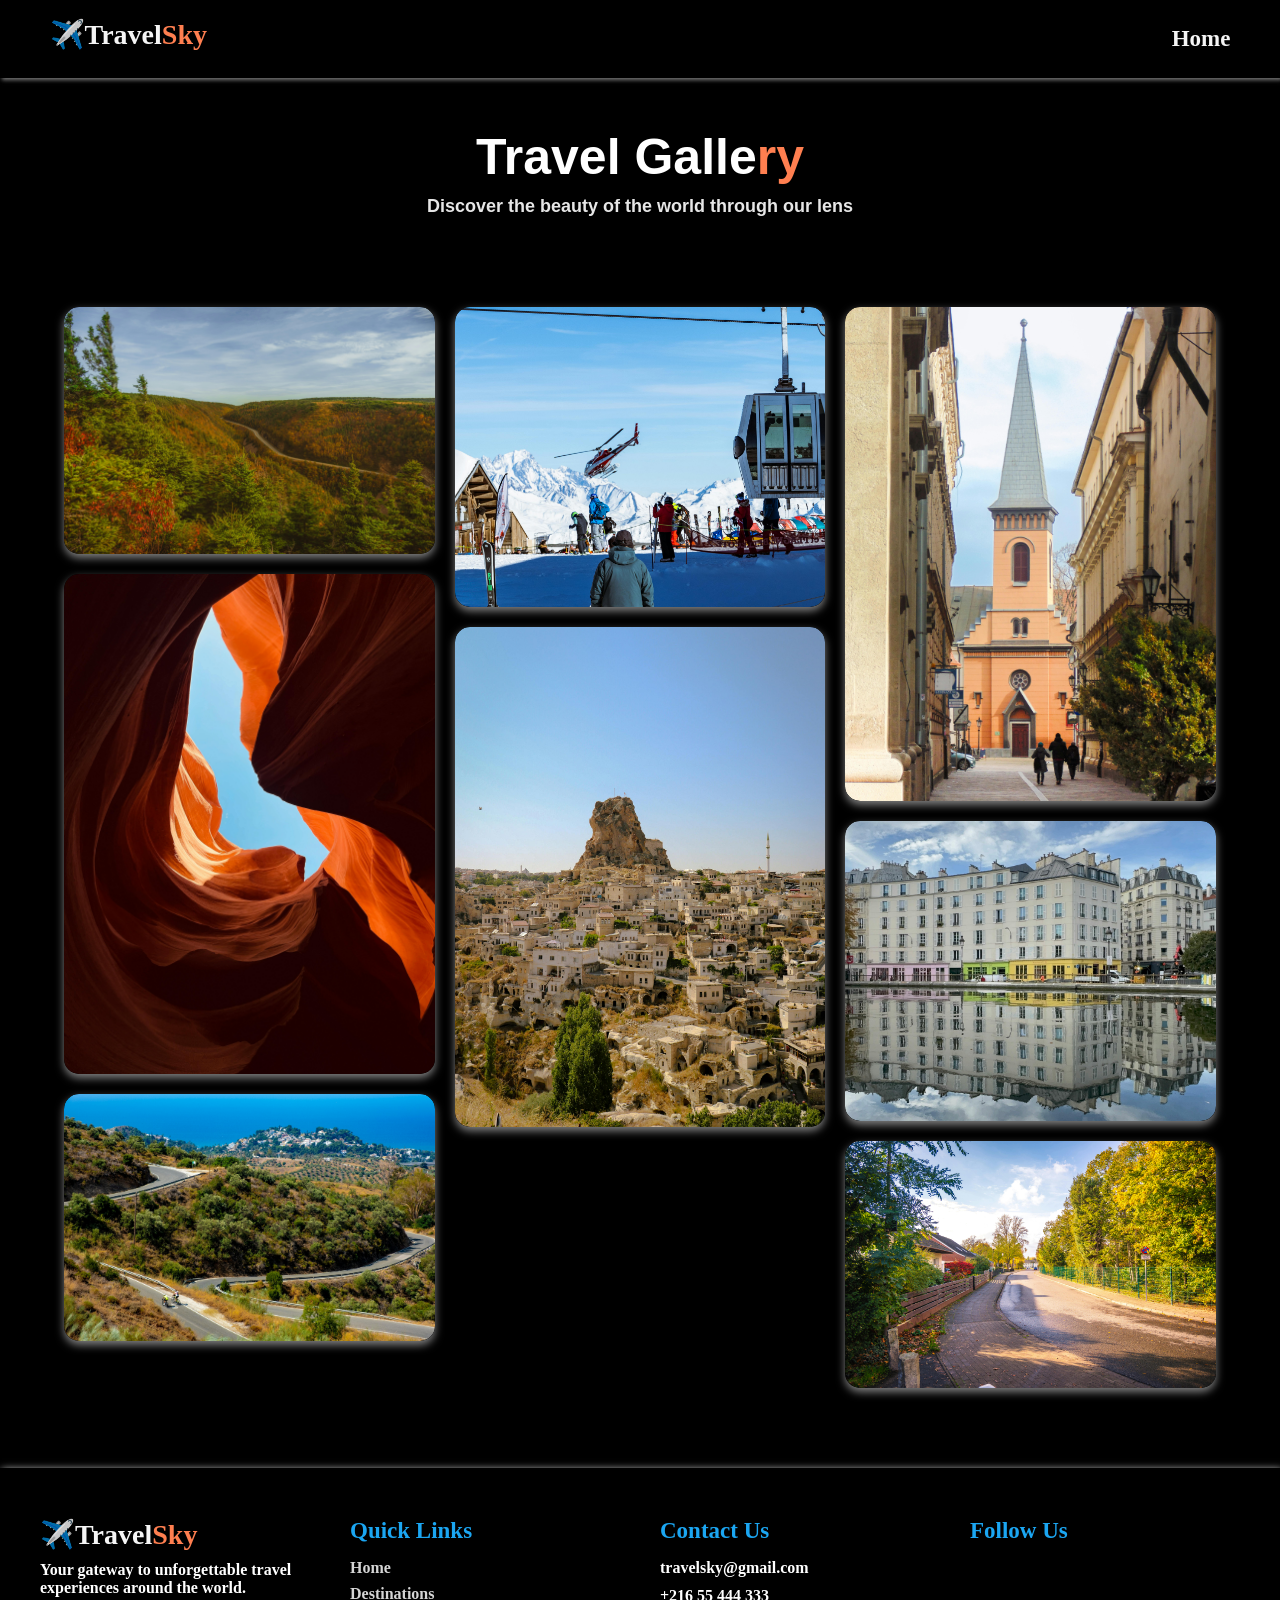
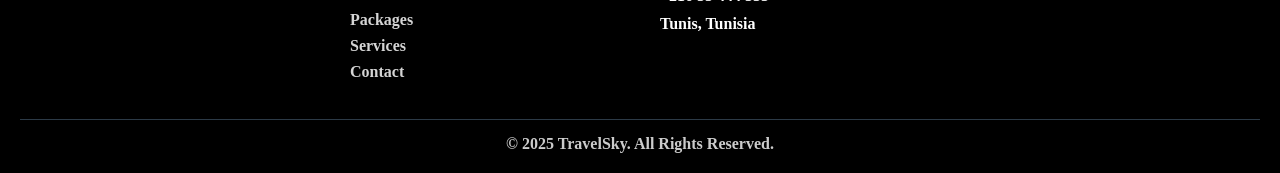
==== HTMLFiles/gallery.html @ 1a6452dd "first commit" ====
<!DOCTYPE html>
<html lang="en">
<head>
    <meta charset="UTF-8">
    <meta name="viewport" content="width=device-width, initial-scale=1.0">
    <title>Gallery</title>
    <link rel="stylesheet" href="../SCSSFiles/main.css">
    <link rel="shortcut icon" href="../Images/apple.png" type="image/x-icon">
    <link rel="stylesheet" href="../SCSSFiles/main.css">
    <link rel="stylesheet" href="../SCSSFiles/gallery.css">
</head>
<body>
   <!-- Navbar -->
   <header id="header" style="box-shadow: 2px 2px 4px gray;">
      <nav class="navbar" id="navigation">
         <div class="logo" id="travel-logo">
            ✈️Travel<span>Sky</span>
         </div>
         <ul class="nav-links">
            <li><a href="/index.html" style="font-size: 23px;">Home</a></li>
         </ul>
      </nav>
   </header>         
   <!-- Hero Section -->
   <div class="hero">
      <h1>Travel Galle<span>ry</span></h1>
      <p>Discover the beauty of the world through our lens</p>
   </div>
   <section class="gallery-container">
      <div class="item"><img src="/Images/gallery1.jpg" alt=""></div>
      <div class="item tall"><img src="/Images/gallery2.jpg"></div>
      <div class="item"><img src="/Images/gellery3.jpg"></div>
      <div class="item wide"><img src="/Images/snow.jpg"></div>
      <div class="item tall"><img src="/Images/gellery5.jpg"></div>
      <div class="item"><img src="/Images/gallery 6.jpg"></div>
      <div class="item wide"><img src="/Images/gellery7.jpg"></div>
      <div class="item"><img src="/Images/gellery8.jpg"></div>
   </section>
   <!-- Footer -->
   <footer class="footer" id="contact" style="box-shadow: 2px 2px 8px white;">
      <div class="footer-container">
         <!-- Logo + Description -->
         <div class="footer-section">
            <h2 class="logo">✈️Travel<span>Sky</span></h2>
            <p>Your gateway to unforgettable travel experiences around the world.</p>
         </div>
         <!-- Quick Links -->
         <div class="footer-section">
            <h3>Quick Links</h3>
            <ul>
               <li><a href="#home">Home</a></li>
               <li><a href="#destinations">Destinations</a></li>
               <li><a href="#packages">Packages</a></li>
               <li><a href="#services">Services</a></li>
               <li><a href="#contact">Contact</a></li>
            </ul>
         </div>
         <!-- Contact -->
         <div class="footer-section">
            <h3>Contact Us</h3>
            <p><i class="ri-mail-line"></i> travelsky@gmail.com</p>
            <p><i class="ri-phone-line"></i> +216 55 444 333</p>
            <p><i class="ri-map-pin-line"></i> Tunis, Tunisia</p>
         </div>
         <!-- Social Media -->
         <div class="footer-section">
            <h3>Follow Us</h3>
            <div class="social-icons">
               <i class="ri-facebook-fill"></i>
               <i class="ri-instagram-fill"></i>
               <i class="ri-twitter-x-fill"></i>
               <i class="ri-youtube-fill"></i>
            </div>
         </div>
      </div>
      <div class="footer-bottom">
         <p>© 2025 TravelSky. All Rights Reserved.</p>
      </div>
   </footer>
</body>
</html>
---- SCSSFiles/main.css ----
* {
  margin: 0;
  padding: 0;
  box-sizing: border-box;
}

body {
  background-color: black;
  font-family: cursive;
  font-weight: 900;
  position: relative;
}

html body {
  min-width: 100vh;
}

.title span {
  color: #FF7F50;
}

header {
  position: sticky;
  top: 0;
  z-index: 100;
}

.navbar {
  display: flex;
  justify-content: center;
  align-items: center;
  display: flex;
  justify-content: space-between;
  width: 100%;
  padding: 1.1rem 3.1rem;
  background-color: black;
  box-shadow: 0 2px 5px rgba(0, 0, 0, 0.1);
  position: sticky;
  top: 0;
}

.logo {
  display: block;
  font-size: 1.7rem;
  font-weight: bold;
  color: whitesmoke;
  cursor: pointer;
}

.logo span {
  color: #FF7F50;
}

.nav-links {
  list-style: none;
  display: flex;
  gap: 3rem;
}

.nav-links li a {
  text-decoration: none;
  color: whitesmoke;
  font-weight: bold;
  padding-bottom: 3px;
  font-size: 1.1rem;
}

.nav-links li a:hover {
  color: #FF7F50;
  border-bottom: 2px solid #FF7F50;
}

/* Responsive Navbar */
@media (max-width: 880px) {
  .navbar {
    display: flex;
    justify-content: center;
    align-items: center;
    padding: 1.1rem 1rem;
  }
  header {
    min-width: 100vh;
  }
  #travel-logo {
    display: none;
  }
  .nav-links.active {
    display: flex;
  }
}
main {
  min-width: 100vh;
}

main .home-section {
  min-width: 100vh;
  height: 41rem;
  overflow: hidden;
  position: relative;
}

main .home-section video {
  position: absolute;
  top: 0;
  left: 0;
  width: 100%;
  height: 100%;
  object-fit: cover;
  filter: brightness(0.7);
}

.home-section .home-content {
  position: absolute;
  top: 50%;
  left: 50%;
  transform: translate(-50%, -50%);
  height: 15.7rem;
}

.home-section .home-content h1 {
  color: #FF7F50;
  font-size: 4rem;
  text-shadow: 2px 2px 4px black;
}

.home-section .home-content p {
  font-size: 1.7rem;
  width: 34rem;
  margin-top: 2rem;
  color: whitesmoke;
  text-align: center;
  text-shadow: 2px 2px 4px black;
}

.home-section .home-content a {
  text-decoration: none;
  color: black;
  letter-spacing: 2px;
  -webkit-text-stroke: 1px black;
  font-weight: bold;
  font-size: 15px;
  padding: 10px 25px;
  border-radius: 8px;
  margin-top: 3rem;
  background-image: linear-gradient(to right, #FD771D, #EDD2A8);
  border-bottom: 2px solid black;
}

.home-section .home-content a:hover {
  background-image: linear-gradient(to right, #EDD2A8, #FD771D);
  box-shadow: 2px 2px 4px black;
}

.home-section .home-content .btn-container {
  width: 100%;
  display: flex;
  justify-content: center;
  align-items: center;
}

@media (max-width: 1149px) {
  .home-section .home-content h1 {
    font-size: 3rem;
  }
  .home-section .home-content p {
    text-align: left;
  }
  .home-section .home-content .btn-container {
    display: flex;
    justify-content: flex-start;
  }
}
.dest-section {
  padding: 80px 5%;
  background: #F2F4F8;
  text-align: center;
  min-width: 100%;
}

.dest-section .section-title {
  font-size: 42px;
  margin-bottom: 40px;
  color: #011627;
}

.dest-container {
  display: flex;
  justify-content: center;
  align-items: center;
  flex-wrap: wrap;
  min-width: 100%;
  gap: 30px;
  margin-top: 110px;
}

.dest-card {
  max-width: 22rem;
  max-height: 26.5rem;
  min-height: 26.5rem;
  background: #fff;
  border-radius: 15px;
  overflow: hidden;
  box-shadow: 0 6px 20px rgba(0, 0, 0, 0.1);
  transition: 0.3s;
}

.dest-card:hover {
  transform: translateY(-8px);
  cursor: pointer;
}

.dest-card img {
  width: 100%;
  height: 250px;
}

.dest-info {
  padding: 8px 20px;
}

.dest-info h3 {
  color: #FF6B35;
  margin-bottom: 5px;
  font-size: 20px;
}

.dest-info p {
  font-size: 14px;
  color: #334;
  margin-top: 10px;
  margin-bottom: 10px;
}

.price {
  display: block;
  font-weight: bold;
  color: #1B8EF2;
  margin-bottom: 12px;
}

.book-btn {
  background: #FF6B35;
  color: white;
  padding: 10px 18px;
  border: none;
  border-radius: 8px;
  cursor: pointer;
  transition: 0.3s;
}

.book-btn:hover {
  background: #e85d2c;
}

@media (max-width: 815px) {
  .dest-card {
    min-width: 90%;
  }
}
/* Packages Section */
.packages-pro {
  padding: 90px 5%;
  background: #F2F4F8;
  text-align: center;
}

.packages-pro .sec-title {
  font-size: 40px;
  font-weight: bold;
  margin-bottom: 50px;
  color: #011627;
}

.pack-grid {
  display: flex;
  justify-content: center;
  align-items: center;
  flex-wrap: wrap;
  min-width: 100%;
  gap: 30px;
  margin-top: 120px;
}

/* Card */
.pack-card {
  max-width: 22rem;
  max-height: 24rem;
  min-height: 24rem;
  position: relative;
  overflow: hidden;
  border-radius: 20px;
  cursor: pointer;
  height: 420px;
  transition: 0.4s ease-in-out;
}

.pack-img {
  width: 100%;
  height: 100%;
  object-fit: cover;
  transition: 0.5s;
}

.pack-card:hover .pack-content {
  display: none;
}

/* Hover Zoom */
.pack-card:hover .pack-img {
  transform: scale(1.15);
}

/* Overlay (dark gradient) */
.pack-overlay {
  position: absolute;
  inset: 0;
  background: linear-gradient(to bottom, rgba(0, 0, 0, 0.1), rgba(0, 0, 0, 0.85));
}

/* Content */
.pack-content {
  position: absolute;
  bottom: 0;
  width: 100%;
  padding: 18px 10px;
  color: white;
  text-align: left;
  z-index: 10;
  backdrop-filter: blur(6px);
  background: rgba(255, 255, 255, 0.08);
  border-top-left-radius: 20px;
  border-top-right-radius: 20px;
  max-height: 246px;
  min-height: 246px;
}

.pack-content h3 {
  margin-bottom: 15px;
  font-size: 22px;
}

/* Features */
.pack-features {
  margin: 0 0 20px 0;
  padding: 0;
  list-style: none;
}

.pack-features li {
  margin-bottom: 8px;
  font-size: 14px;
  display: flex;
  align-items: center;
  gap: 8px;
}

.pack-features i {
  font-size: 22px;
  color: white;
  font-weight: 100;
}

/* Bottom area */
.pack-bottom {
  display: flex;
  justify-content: space-between;
  align-items: center;
}

.pack-bottom .stars i {
  color: gold;
  font-size: 13px;
}

.pack-price {
  font-size: 22px;
  font-weight: bold;
  color: #FF6B35;
}

/* Button */
.pack-btn {
  background: #FF6B35;
  color: #fff;
  padding: 10px 18px;
  border: none;
  border-radius: 10px;
  cursor: pointer;
  transition: 0.3s;
  font-weight: 500;
}

.pack-btn:hover {
  background: #e65b2c;
}

@media (max-width: 815px) {
  .pack-grid {
    min-width: 100%;
    padding: 0;
  }
  .pack-card {
    min-width: 90%;
  }
}
.services-timeline {
  padding: 90px 6%;
  background: #F2F4F8;
  text-align: center;
}

.timeline-title {
  font-size: 40px;
  font-weight: bold;
  margin-bottom: 10px;
  color: #011627;
}

.timeline-sub {
  font-size: 18px;
  color: #555;
  margin-bottom: 50px;
}

/* Timeline container */
.timeline-container {
  display: flex;
  justify-content: center;
  align-items: center;
  margin-top: 80px;
}

.timeline {
  position: relative;
  max-width: 54rem;
}

/* Vertical line */
.timeline::before {
  content: "";
  position: absolute;
  left: 30px;
  top: 0;
  width: 4px;
  height: 100%;
  background: linear-gradient(#1BA6F2 40%, #FF6B35 50%);
  border-radius: 10px;
  opacity: 0.3;
}

/* Step box */
.timeline-step {
  display: flex;
  gap: 25px;
  margin-bottom: 50px;
  position: relative;
}

/* Circle Icon */
.icon-box {
  width: 65px;
  height: 65px;
  background: white;
  border-radius: 50%;
  box-shadow: 0 3px 20px rgba(0, 0, 0, 0.1);
  display: flex;
  justify-content: center;
  align-items: center;
  font-size: 32px;
  color: #1BA6F2;
  z-index: 10;
  border: 2px solid #1BA6F2;
  transition: 0.3s;
}

/* Hover effect */
.timeline-step:hover .icon-box {
  transform: scale(1.15);
  background: #1BA6F2;
  color: white;
}

/* Content */
.content-box {
  background: white;
  padding: 20px 22px;
  border-radius: 15px;
  box-shadow: 0px 5px 20px rgba(0, 0, 0, 0.07);
  transition: 0.3s;
  min-width: 38.5rem;
  max-width: 38.5rem;
}

.content-box h3 {
  margin-bottom: 8px;
  color: #011627;
}

.content-box p {
  color: #555;
  font-size: 15px;
}

/* Hover effect */
.timeline-step:hover .content-box {
  transform: translateY(-6px);
  box-shadow: 0px 10px 25px rgba(0, 0, 0, 0.15);
}

@media (max-width: 715px) {
  .icon-box {
    display: none;
  }
}
.footer {
  background: black;
  color: #fff;
  padding: 50px 20px 20px;
  margin-top: 40px;
}

.footer-container {
  display: grid;
  grid-template-columns: repeat(auto-fit, minmax(200px, 1fr));
  gap: 40px;
  max-width: 1200px;
  margin: auto;
}

.footer-section h3 {
  margin-bottom: 15px;
  font-size: 23px;
  color: #1BA6F2;
}

.logo {
  font-size: 28px;
  font-weight: bold;
  margin-bottom: 10px;
}

.footer-section ul {
  list-style: none;
  padding: 0;
}

.footer-section ul li {
  margin: 8px 0;
}

.footer-section ul li a {
  color: #d5d5d5;
  text-decoration: none;
  transition: 0.3s;
}

.footer-section ul li a:hover {
  color: #FF7F50;
  border-bottom: 1px solid #FF7F50;
}

.footer-section p {
  margin-top: 10px;
}

.social-icons i {
  font-size: 24px;
  margin-right: 12px;
  cursor: pointer;
  transition: 0.3s;
}

.social-icons i:hover {
  color: #FF7F50;
  background-color: #fff;
  padding: 5px 10px;
  border-radius: 8px;
}

.footer-bottom {
  border-top: 1px solid #2c3a47;
  text-align: center;
  margin-top: 30px;
  padding-top: 15px;
  color: #ccc;
}

/*# sourceMappingURL=main.css.map */
---- SCSSFiles/main.css ----
* {
  margin: 0;
  padding: 0;
  box-sizing: border-box;
}

body {
  background-color: black;
  font-family: cursive;
  font-weight: 900;
  position: relative;
}

html body {
  min-width: 100vh;
}

.title span {
  color: #FF7F50;
}

header {
  position: sticky;
  top: 0;
  z-index: 100;
}

.navbar {
  display: flex;
  justify-content: center;
  align-items: center;
  display: flex;
  justify-content: space-between;
  width: 100%;
  padding: 1.1rem 3.1rem;
  background-color: black;
  box-shadow: 0 2px 5px rgba(0, 0, 0, 0.1);
  position: sticky;
  top: 0;
}

.logo {
  display: block;
  font-size: 1.7rem;
  font-weight: bold;
  color: whitesmoke;
  cursor: pointer;
}

.logo span {
  color: #FF7F50;
}

.nav-links {
  list-style: none;
  display: flex;
  gap: 3rem;
}

.nav-links li a {
  text-decoration: none;
  color: whitesmoke;
  font-weight: bold;
  padding-bottom: 3px;
  font-size: 1.1rem;
}

.nav-links li a:hover {
  color: #FF7F50;
  border-bottom: 2px solid #FF7F50;
}

/* Responsive Navbar */
@media (max-width: 880px) {
  .navbar {
    display: flex;
    justify-content: center;
    align-items: center;
    padding: 1.1rem 1rem;
  }
  header {
    min-width: 100vh;
  }
  #travel-logo {
    display: none;
  }
  .nav-links.active {
    display: flex;
  }
}
main {
  min-width: 100vh;
}

main .home-section {
  min-width: 100vh;
  height: 41rem;
  overflow: hidden;
  position: relative;
}

main .home-section video {
  position: absolute;
  top: 0;
  left: 0;
  width: 100%;
  height: 100%;
  object-fit: cover;
  filter: brightness(0.7);
}

.home-section .home-content {
  position: absolute;
  top: 50%;
  left: 50%;
  transform: translate(-50%, -50%);
  height: 15.7rem;
}

.home-section .home-content h1 {
  color: #FF7F50;
  font-size: 4rem;
  text-shadow: 2px 2px 4px black;
}

.home-section .home-content p {
  font-size: 1.7rem;
  width: 34rem;
  margin-top: 2rem;
  color: whitesmoke;
  text-align: center;
  text-shadow: 2px 2px 4px black;
}

.home-section .home-content a {
  text-decoration: none;
  color: black;
  letter-spacing: 2px;
  -webkit-text-stroke: 1px black;
  font-weight: bold;
  font-size: 15px;
  padding: 10px 25px;
  border-radius: 8px;
  margin-top: 3rem;
  background-image: linear-gradient(to right, #FD771D, #EDD2A8);
  border-bottom: 2px solid black;
}

.home-section .home-content a:hover {
  background-image: linear-gradient(to right, #EDD2A8, #FD771D);
  box-shadow: 2px 2px 4px black;
}

.home-section .home-content .btn-container {
  width: 100%;
  display: flex;
  justify-content: center;
  align-items: center;
}

@media (max-width: 1149px) {
  .home-section .home-content h1 {
    font-size: 3rem;
  }
  .home-section .home-content p {
    text-align: left;
  }
  .home-section .home-content .btn-container {
    display: flex;
    justify-content: flex-start;
  }
}
.dest-section {
  padding: 80px 5%;
  background: #F2F4F8;
  text-align: center;
  min-width: 100%;
}

.dest-section .section-title {
  font-size: 42px;
  margin-bottom: 40px;
  color: #011627;
}

.dest-container {
  display: flex;
  justify-content: center;
  align-items: center;
  flex-wrap: wrap;
  min-width: 100%;
  gap: 30px;
  margin-top: 110px;
}

.dest-card {
  max-width: 22rem;
  max-height: 26.5rem;
  min-height: 26.5rem;
  background: #fff;
  border-radius: 15px;
  overflow: hidden;
  box-shadow: 0 6px 20px rgba(0, 0, 0, 0.1);
  transition: 0.3s;
}

.dest-card:hover {
  transform: translateY(-8px);
  cursor: pointer;
}

.dest-card img {
  width: 100%;
  height: 250px;
}

.dest-info {
  padding: 8px 20px;
}

.dest-info h3 {
  color: #FF6B35;
  margin-bottom: 5px;
  font-size: 20px;
}

.dest-info p {
  font-size: 14px;
  color: #334;
  margin-top: 10px;
  margin-bottom: 10px;
}

.price {
  display: block;
  font-weight: bold;
  color: #1B8EF2;
  margin-bottom: 12px;
}

.book-btn {
  background: #FF6B35;
  color: white;
  padding: 10px 18px;
  border: none;
  border-radius: 8px;
  cursor: pointer;
  transition: 0.3s;
}

.book-btn:hover {
  background: #e85d2c;
}

@media (max-width: 815px) {
  .dest-card {
    min-width: 90%;
  }
}
/* Packages Section */
.packages-pro {
  padding: 90px 5%;
  background: #F2F4F8;
  text-align: center;
}

.packages-pro .sec-title {
  font-size: 40px;
  font-weight: bold;
  margin-bottom: 50px;
  color: #011627;
}

.pack-grid {
  display: flex;
  justify-content: center;
  align-items: center;
  flex-wrap: wrap;
  min-width: 100%;
  gap: 30px;
  margin-top: 120px;
}

/* Card */
.pack-card {
  max-width: 22rem;
  max-height: 24rem;
  min-height: 24rem;
  position: relative;
  overflow: hidden;
  border-radius: 20px;
  cursor: pointer;
  height: 420px;
  transition: 0.4s ease-in-out;
}

.pack-img {
  width: 100%;
  height: 100%;
  object-fit: cover;
  transition: 0.5s;
}

.pack-card:hover .pack-content {
  display: none;
}

/* Hover Zoom */
.pack-card:hover .pack-img {
  transform: scale(1.15);
}

/* Overlay (dark gradient) */
.pack-overlay {
  position: absolute;
  inset: 0;
  background: linear-gradient(to bottom, rgba(0, 0, 0, 0.1), rgba(0, 0, 0, 0.85));
}

/* Content */
.pack-content {
  position: absolute;
  bottom: 0;
  width: 100%;
  padding: 18px 10px;
  color: white;
  text-align: left;
  z-index: 10;
  backdrop-filter: blur(6px);
  background: rgba(255, 255, 255, 0.08);
  border-top-left-radius: 20px;
  border-top-right-radius: 20px;
  max-height: 246px;
  min-height: 246px;
}

.pack-content h3 {
  margin-bottom: 15px;
  font-size: 22px;
}

/* Features */
.pack-features {
  margin: 0 0 20px 0;
  padding: 0;
  list-style: none;
}

.pack-features li {
  margin-bottom: 8px;
  font-size: 14px;
  display: flex;
  align-items: center;
  gap: 8px;
}

.pack-features i {
  font-size: 22px;
  color: white;
  font-weight: 100;
}

/* Bottom area */
.pack-bottom {
  display: flex;
  justify-content: space-between;
  align-items: center;
}

.pack-bottom .stars i {
  color: gold;
  font-size: 13px;
}

.pack-price {
  font-size: 22px;
  font-weight: bold;
  color: #FF6B35;
}

/* Button */
.pack-btn {
  background: #FF6B35;
  color: #fff;
  padding: 10px 18px;
  border: none;
  border-radius: 10px;
  cursor: pointer;
  transition: 0.3s;
  font-weight: 500;
}

.pack-btn:hover {
  background: #e65b2c;
}

@media (max-width: 815px) {
  .pack-grid {
    min-width: 100%;
    padding: 0;
  }
  .pack-card {
    min-width: 90%;
  }
}
.services-timeline {
  padding: 90px 6%;
  background: #F2F4F8;
  text-align: center;
}

.timeline-title {
  font-size: 40px;
  font-weight: bold;
  margin-bottom: 10px;
  color: #011627;
}

.timeline-sub {
  font-size: 18px;
  color: #555;
  margin-bottom: 50px;
}

/* Timeline container */
.timeline-container {
  display: flex;
  justify-content: center;
  align-items: center;
  margin-top: 80px;
}

.timeline {
  position: relative;
  max-width: 54rem;
}

/* Vertical line */
.timeline::before {
  content: "";
  position: absolute;
  left: 30px;
  top: 0;
  width: 4px;
  height: 100%;
  background: linear-gradient(#1BA6F2 40%, #FF6B35 50%);
  border-radius: 10px;
  opacity: 0.3;
}

/* Step box */
.timeline-step {
  display: flex;
  gap: 25px;
  margin-bottom: 50px;
  position: relative;
}

/* Circle Icon */
.icon-box {
  width: 65px;
  height: 65px;
  background: white;
  border-radius: 50%;
  box-shadow: 0 3px 20px rgba(0, 0, 0, 0.1);
  display: flex;
  justify-content: center;
  align-items: center;
  font-size: 32px;
  color: #1BA6F2;
  z-index: 10;
  border: 2px solid #1BA6F2;
  transition: 0.3s;
}

/* Hover effect */
.timeline-step:hover .icon-box {
  transform: scale(1.15);
  background: #1BA6F2;
  color: white;
}

/* Content */
.content-box {
  background: white;
  padding: 20px 22px;
  border-radius: 15px;
  box-shadow: 0px 5px 20px rgba(0, 0, 0, 0.07);
  transition: 0.3s;
  min-width: 38.5rem;
  max-width: 38.5rem;
}

.content-box h3 {
  margin-bottom: 8px;
  color: #011627;
}

.content-box p {
  color: #555;
  font-size: 15px;
}

/* Hover effect */
.timeline-step:hover .content-box {
  transform: translateY(-6px);
  box-shadow: 0px 10px 25px rgba(0, 0, 0, 0.15);
}

@media (max-width: 715px) {
  .icon-box {
    display: none;
  }
}
.footer {
  background: black;
  color: #fff;
  padding: 50px 20px 20px;
  margin-top: 40px;
}

.footer-container {
  display: grid;
  grid-template-columns: repeat(auto-fit, minmax(200px, 1fr));
  gap: 40px;
  max-width: 1200px;
  margin: auto;
}

.footer-section h3 {
  margin-bottom: 15px;
  font-size: 23px;
  color: #1BA6F2;
}

.logo {
  font-size: 28px;
  font-weight: bold;
  margin-bottom: 10px;
}

.footer-section ul {
  list-style: none;
  padding: 0;
}

.footer-section ul li {
  margin: 8px 0;
}

.footer-section ul li a {
  color: #d5d5d5;
  text-decoration: none;
  transition: 0.3s;
}

.footer-section ul li a:hover {
  color: #FF7F50;
  border-bottom: 1px solid #FF7F50;
}

.footer-section p {
  margin-top: 10px;
}

.social-icons i {
  font-size: 24px;
  margin-right: 12px;
  cursor: pointer;
  transition: 0.3s;
}

.social-icons i:hover {
  color: #FF7F50;
  background-color: #fff;
  padding: 5px 10px;
  border-radius: 8px;
}

.footer-bottom {
  border-top: 1px solid #2c3a47;
  text-align: center;
  margin-top: 30px;
  padding-top: 15px;
  color: #ccc;
}

/*# sourceMappingURL=main.css.map */
---- SCSSFiles/gallery.css ----
* {
  margin: 0;
  padding: 0;
  box-sizing: border-box;
}

body {
  background-color: black;
  font-family: cursive;
  font-weight: 900;
  position: relative;
}

html body {
  min-width: 100vh;
}

.title span {
  color: #FF7F50;
}

/* Reset */
.hero {
  text-align: center;
  padding: 50px 20px;
  color: #fff;
  font-family: "Poppins", sans-serif;
}

header {
  position: sticky;
  top: 0;
}

.hero h1 {
  font-size: 50px;
  font-weight: 700;
  margin-bottom: 10px;
}

.hero h1 span {
  color: #FF7F50;
}

.hero p {
  font-size: 18px;
  opacity: 0.9;
}

.gallery-container {
  columns: 3 300px;
  column-gap: 20px;
  padding: 40px 5%;
}

.item {
  width: 100%;
  margin-bottom: 20px;
  border-radius: 15px;
  overflow: hidden;
  position: relative;
  break-inside: avoid;
  box-shadow: 0 4px 8px gray;
}

.item img {
  width: 100%;
  display: block;
  transition: 0.4s ease;
  border-radius: 15px;
}

/* Hover */
.item:hover img {
  transform: scale(1.08);
  filter: brightness(0.7) saturate(1.2);
}

.tall img {
  height: 500px;
  object-fit: cover;
}

.wide img {
  height: 300px;
  object-fit: cover;
}

/* Responsive */
@media (max-width: 880px) {
  #header {
    padding: 0 10px;
  }
  #travel-logo {
    display: block;
  }
  #navigation {
    display: flex;
    justify-content: space-between;
  }
}
@media (max-width: 768px) {
  .hero h1 {
    font-size: 40px;
  }
  .gallery-container {
    columns: 2 200px;
  }
}
@media (max-width: 480px) {
  .gallery-container {
    columns: 1 200px;
  }
}

/*# sourceMappingURL=gallery.css.map */
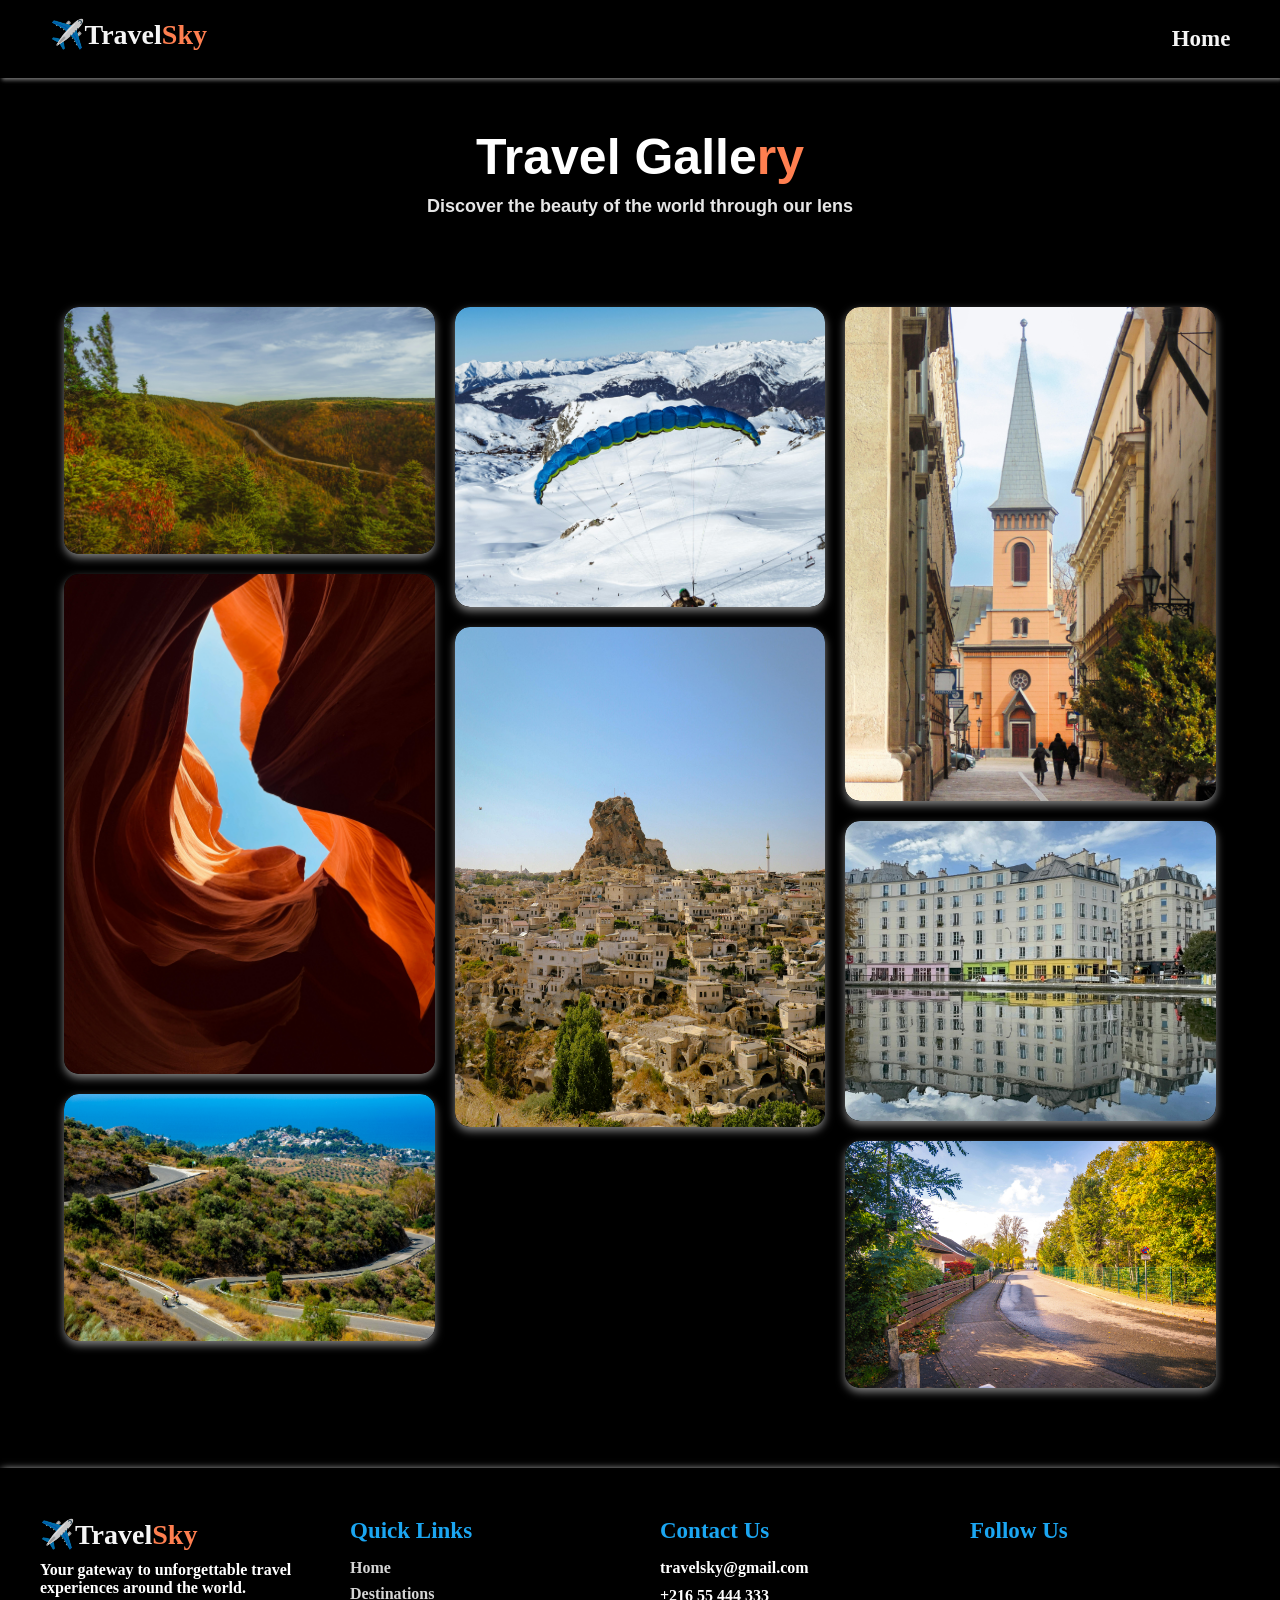
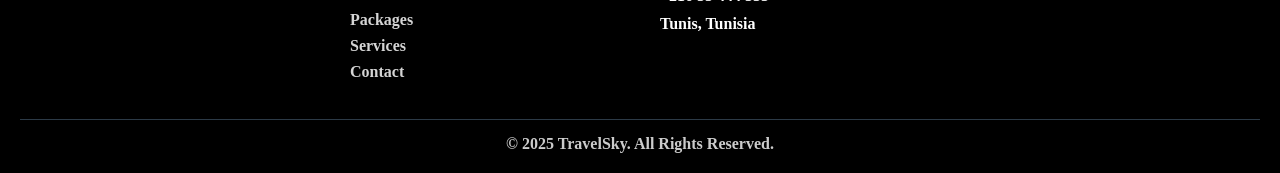
==== commit 4d540cc0: "Paths Edit : gallery page" ====
--- a/HTMLFiles/gallery.html
+++ b/HTMLFiles/gallery.html
@@ -17,7 +17,7 @@
             ✈️Travel<span>Sky</span>
          </div>
          <ul class="nav-links">
-            <li><a href="/index.html" style="font-size: 23px;">Home</a></li>
+            <li><a href="../index.html" style="font-size: 23px;">Home</a></li>
          </ul>
       </nav>
    </header>         
@@ -27,14 +27,14 @@
       <p>Discover the beauty of the world through our lens</p>
    </div>
    <section class="gallery-container">
-      <div class="item"><img src="/Images/gallery1.jpg" alt=""></div>
-      <div class="item tall"><img src="/Images/gallery2.jpg"></div>
-      <div class="item"><img src="/Images/gellery3.jpg"></div>
-      <div class="item wide"><img src="/Images/snow.jpg"></div>
-      <div class="item tall"><img src="/Images/gellery5.jpg"></div>
-      <div class="item"><img src="/Images/gallery 6.jpg"></div>
-      <div class="item wide"><img src="/Images/gellery7.jpg"></div>
-      <div class="item"><img src="/Images/gellery8.jpg"></div>
+      <div class="item"><img src="../Images/gallery1.jpg" alt=""></div>
+      <div class="item tall"><img src="../Images/gallery2.jpg"></div>
+      <div class="item"><img src="../Images/gellery3.jpg"></div>
+      <div class="item wide"><img src="../Images/gellery4.jpg"></div>
+      <div class="item tall"><img src="../Images/gellery5.jpg"></div>
+      <div class="item"><img src="../Images/gallery 6.jpg"></div>
+      <div class="item wide"><img src="../Images/gellery7.jpg"></div>
+      <div class="item"><img src="../Images/gellery8.jpg"></div>
    </section>
    <!-- Footer -->
    <footer class="footer" id="contact" style="box-shadow: 2px 2px 8px white;">
